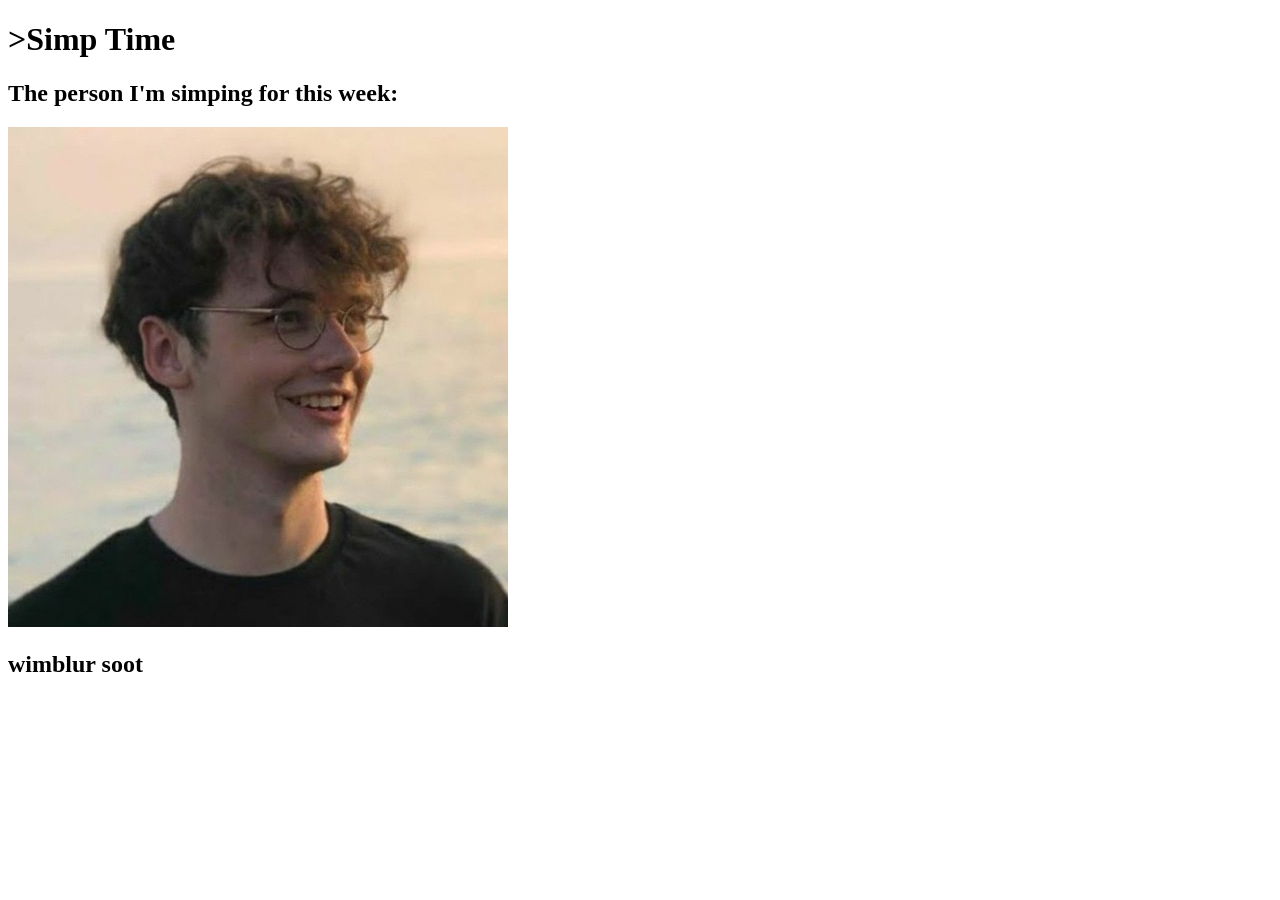
==== simp-station.html @ 95757215 "header" ====
<!DOCTYPE html>

<head>

</head>

<body>
<!-- header element -->
    <header>
     <h1>>Simp Time</h1>
    
    <h2>The person I'm simping for this week:</h2>
    <img src="img/wimblur soot.jpg">
    <h2>wimblur soot</h2>
    </header>

<!-- main element -->



</body>
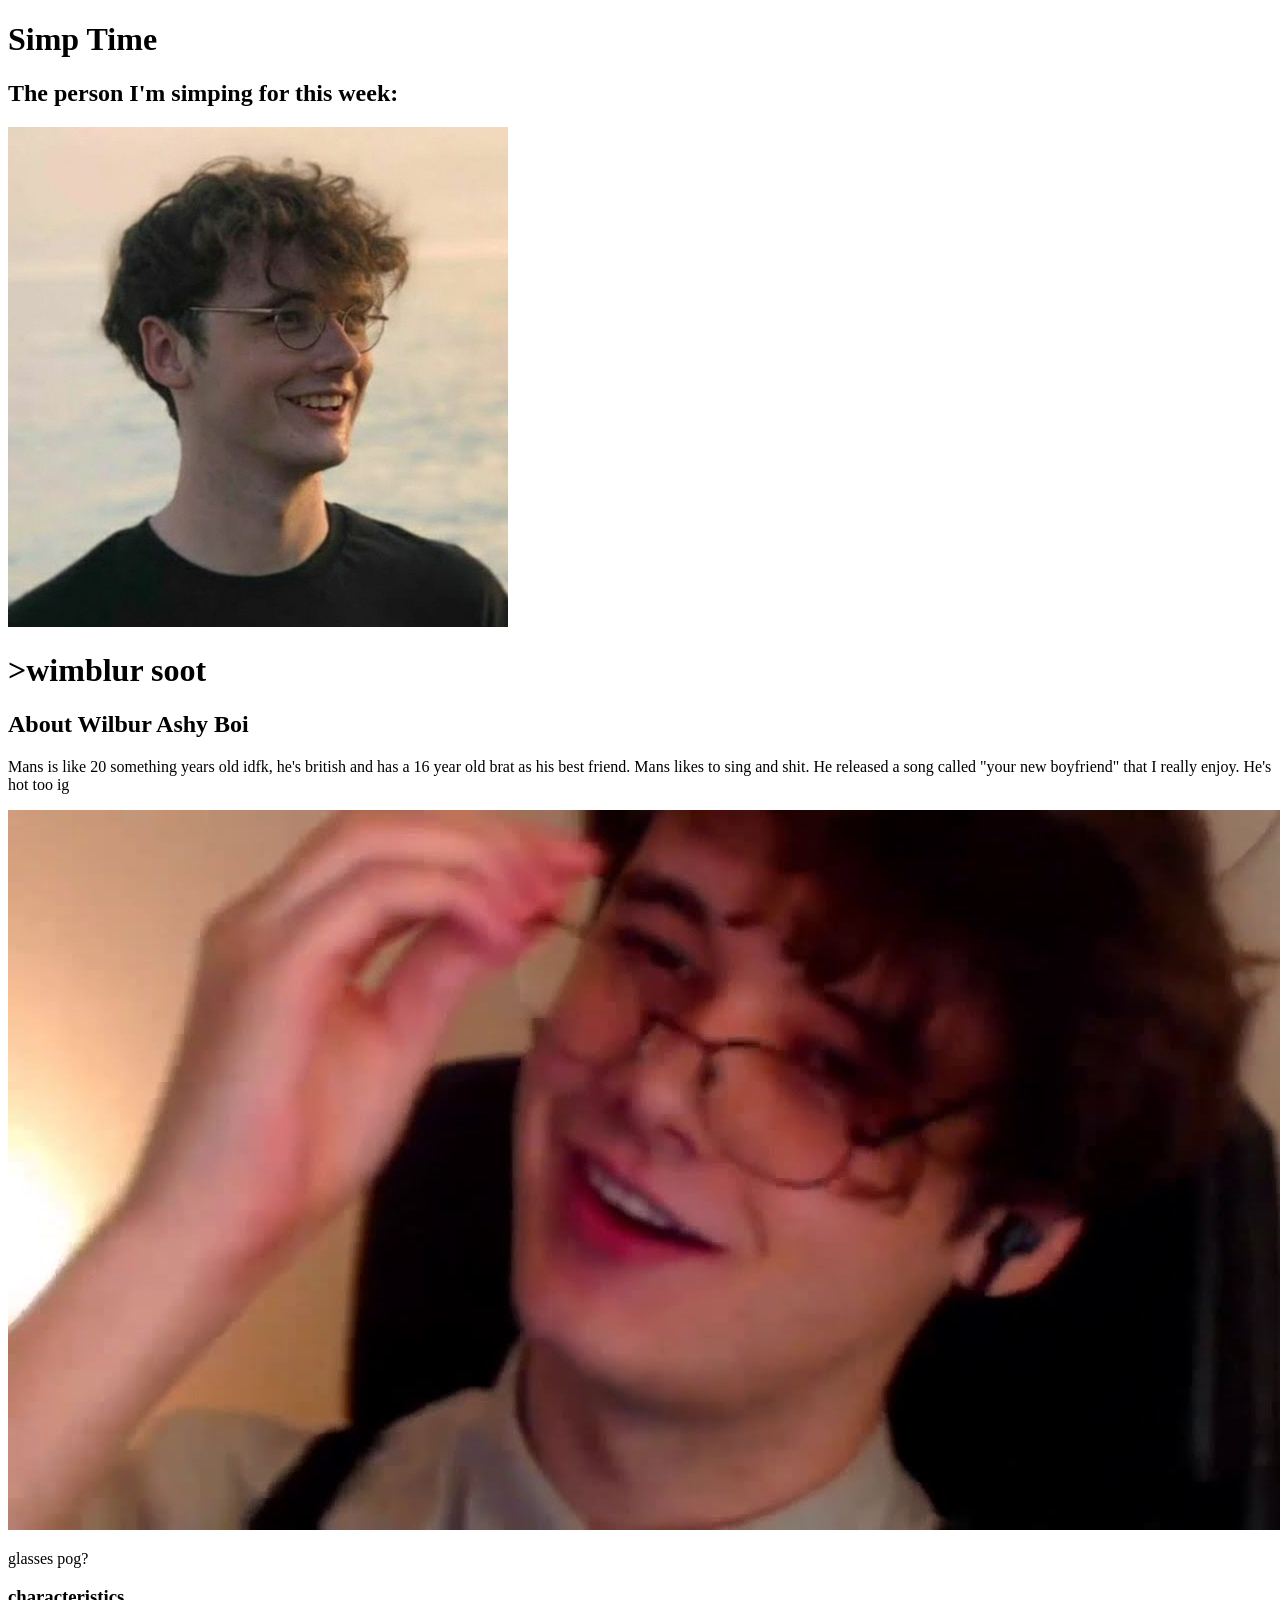
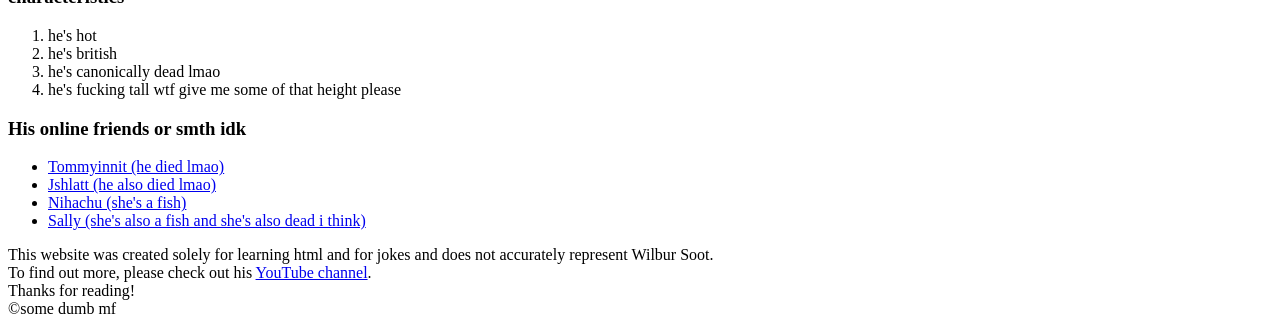
==== commit 8ae18edd: "HTML html and favicon" ====
--- a/simp-station.html
+++ b/simp-station.html
@@ -1,22 +1,69 @@
 <!DOCTYPE html>
 
+<!-- head element -->
+
 <head>
-
+    <title>Simp Station yuhhh</title>
+    <link rel="icon" href="img/wimblur soot.jpg">
 </head>
 
 <body>
 <!-- header element -->
     <header>
-     <h1>>Simp Time</h1>
+     <h1>Simp Time</h1>
     
     <h2>The person I'm simping for this week:</h2>
     <img src="img/wimblur soot.jpg">
-    <h2>wimblur soot</h2>
+    <h1>>wimblur soot</h1>
     </header>
 
 <!-- main element -->
 
+<main>
 
+    <h2>About Wilbur Ashy Boi</h2>
+
+    <p>Mans is like 20 something years old idfk, he's british and has a 16 year old brat as his best friend.
+    Mans likes to sing and shit. He released a song called "your new boyfriend" that I really enjoy. He's hot too ig
+    </p>
+
+    <img src="img/wilby-big.jpg">
+    <p>glasses pog?</p>
+
+    <!-- characteristics -->
+
+    <h3>characteristics</h3>
+
+    <ol>
+        <li>he's hot</li>
+        <li>he's british</li>
+        <li>he's canonically dead lmao</li>
+        <li>he's fucking tall wtf give me some of that height please</li>
+    </ol>
+
+    <!-- friends -->
+
+    <h3>His online friends or smth idk</h3>
+
+    <ul>
+        <li><a target="_blank" href="https://www.youtube.com/channel/UC5p_l5ZeB_wGjO_yDXwiqvw">Tommyinnit (he died lmao)</a></li>
+        <li><a target="_blank" href="https://www.youtube.com/channel/UCzj25NxFjI5jJM8StIBOvPA">Jshlatt (he also died lmao)</a></li>
+        <li><a target="_blank" href="https://www.youtube.com/channel/UC_bjOaM7jR8lmPoAmaRPPnQ">Nihachu (she's a fish)</a></li>
+        <li><a target="_blank" href="https://dreamteam.fandom.com/wiki/Sally">Sally (she's also a fish and she's also dead i think)</a></li>
+    </ul>
+</main>
+
+<!-- footer element -->
+
+<footer>
+
+    <p>This website was created solely for learning html and for jokes and does not accurately represent Wilbur Soot. <br>
+        To find out more, please check out his <a target="_blank" href= "https://www.youtube.com/channel/UC1n_PfsVqxllCcnMPlxBIjw">YouTube channel</a>.<br>
+        Thanks for reading!<br>
+        &copy;some dumb mf
+    </p>
+
+</footer>
 
 </body>
 
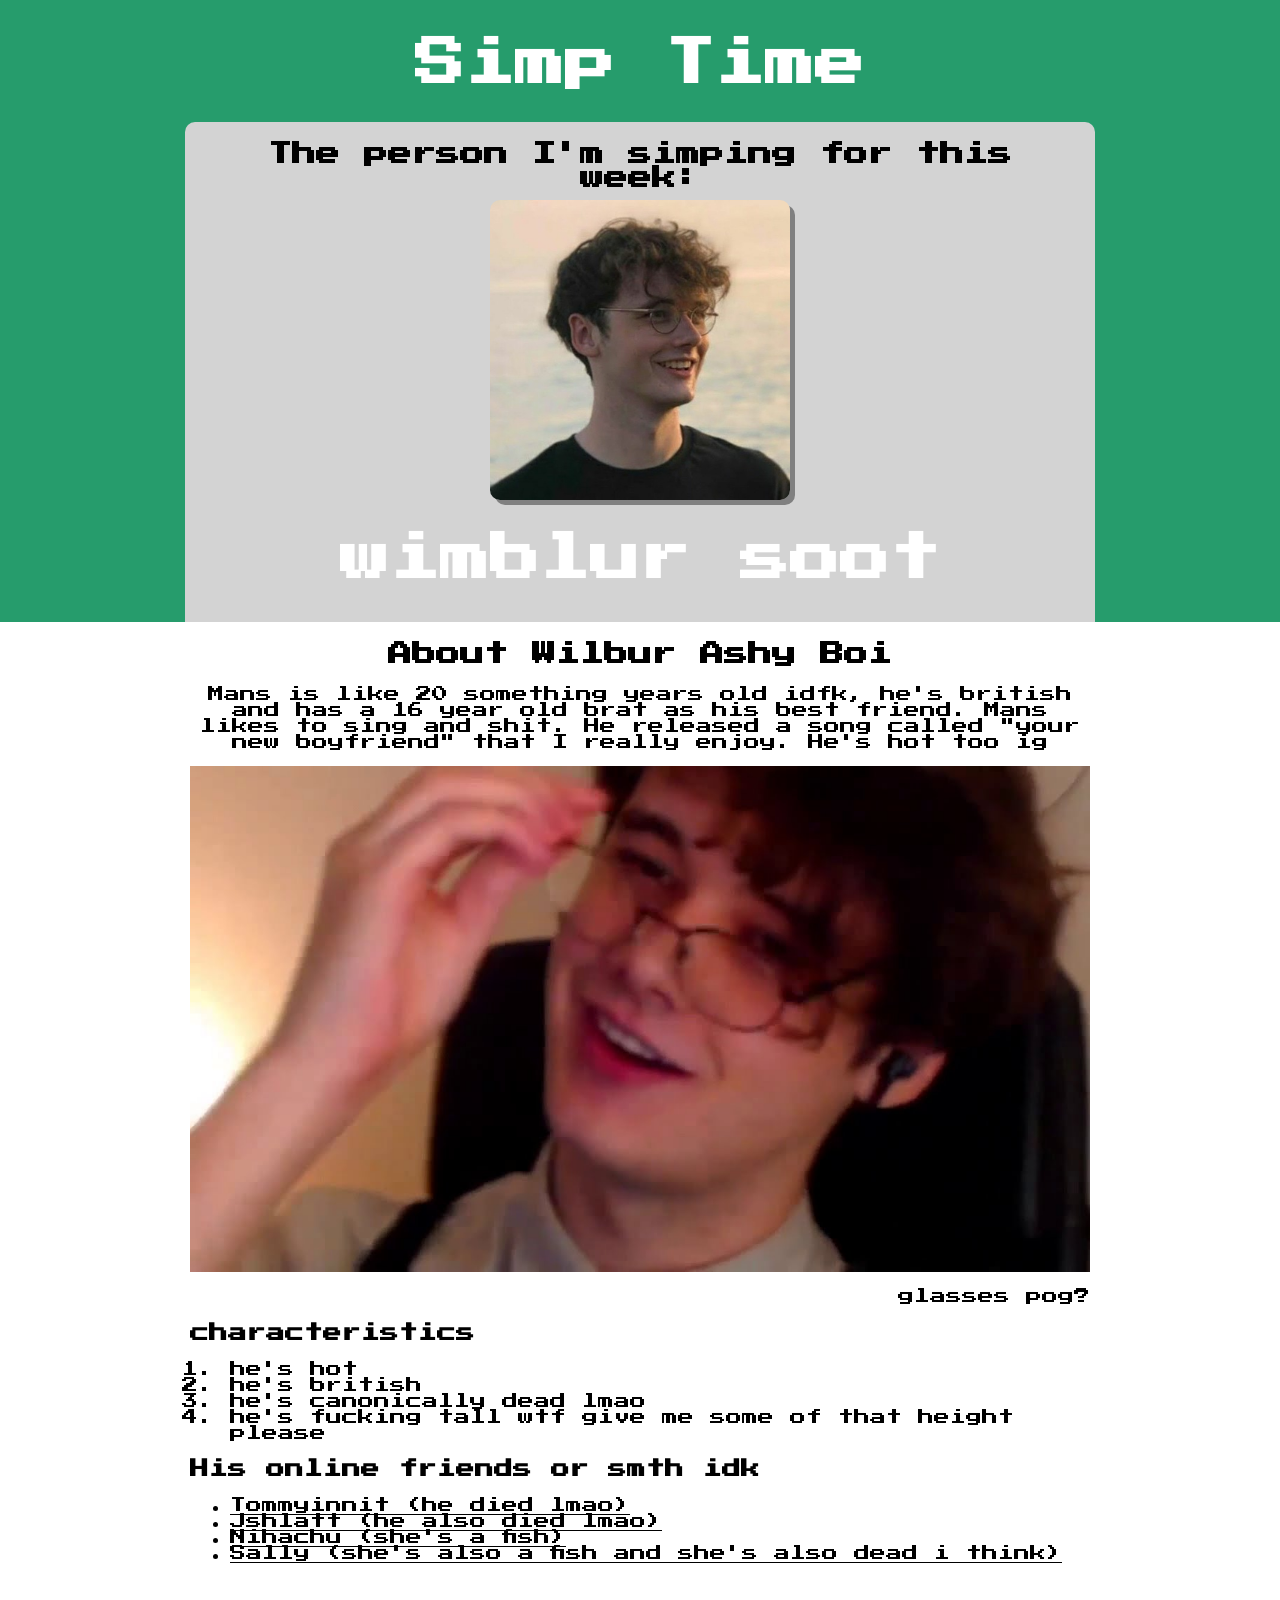
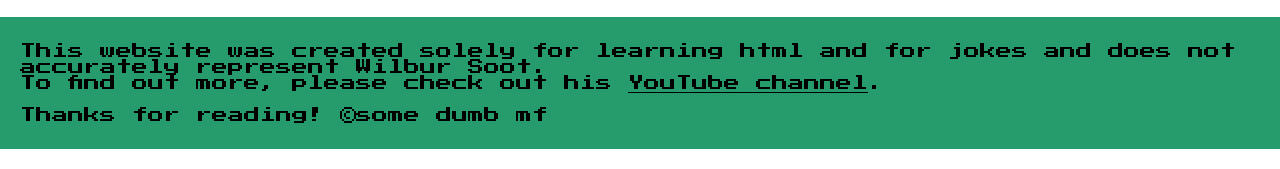
==== commit 33f61b03: "styling added css and formatted some stuff" ====
--- a/simp-station.html
+++ b/simp-station.html
@@ -5,6 +5,9 @@
 <head>
     <title>Simp Station yuhhh</title>
     <link rel="icon" href="img/wimblur soot.jpg">
+    <link rel="stylesheet" type="text/css" href="css/wilbur soot.css">
+    <link rel="preconnect" href="https://fonts.gstatic.com">
+    <link href="https://fonts.googleapis.com/css2?family=Press+Start+2P&display=swap" rel="stylesheet">
 </head>
 
 <body>
@@ -12,9 +15,16 @@
     <header>
      <h1>Simp Time</h1>
     
-    <h2>The person I'm simping for this week:</h2>
-    <img src="img/wimblur soot.jpg">
-    <h1>>wimblur soot</h1>
+        <div class="header2">
+
+            <h2>The person I'm simping for this week:</h2>
+
+            <img src="img/wimblur soot.jpg" width="300px" height="300px">
+
+            <h1>wimblur soot</h1>
+
+        </div>
+
     </header>
 
 <!-- main element -->
@@ -28,7 +38,11 @@
     </p>
 
     <img src="img/wilby-big.jpg">
-    <p>glasses pog?</p>
+    <p style="text-align: right;">glasses pog?</p>
+
+<!-- lists -->
+
+    <div class="lists">
 
     <!-- characteristics -->
 
@@ -51,6 +65,8 @@
         <li><a target="_blank" href="https://www.youtube.com/channel/UC_bjOaM7jR8lmPoAmaRPPnQ">Nihachu (she's a fish)</a></li>
         <li><a target="_blank" href="https://dreamteam.fandom.com/wiki/Sally">Sally (she's also a fish and she's also dead i think)</a></li>
     </ul>
+
+    </div>
 </main>
 
 <!-- footer element -->
@@ -59,8 +75,8 @@
 
     <p>This website was created solely for learning html and for jokes and does not accurately represent Wilbur Soot. <br>
         To find out more, please check out his <a target="_blank" href= "https://www.youtube.com/channel/UC1n_PfsVqxllCcnMPlxBIjw">YouTube channel</a>.<br>
-        Thanks for reading!<br>
-        &copy;some dumb mf
+        <br>
+        Thanks for reading! &copy;some dumb mf
     </p>
 
 </footer>
--- a/css/wilbur soot.css
+++ b/css/wilbur soot.css
@@ -0,0 +1,71 @@
+body{
+    margin: 0px;
+    font-family: 'Press Start 2P', cursive;
+}
+
+header{
+    background-color: #269C6C;
+    text-align: center;
+    padding-top: 5px;
+    padding-bottom: 0;
+    
+}
+ 
+header h1{
+    color:white;
+    font-size: 50px;
+}
+
+header img{
+    border-radius: 10px;
+    box-shadow: grey 5px 5px;
+    margin-top: 10px;
+}
+
+main{
+    max-width: 900px;
+    text-align: center;
+    margin:0 auto;
+    padding: 0 20px 40px 20px
+    
+}
+
+main img{
+    max-width: 100%;
+}
+
+a{
+    color: black;
+}
+
+a:hover{
+    color: darkslategrey;
+}
+
+.lists{
+    text-align: left;
+}
+
+.header2{
+    background-color: lightgrey;
+    padding: 5px;
+    max-width: 900px;
+    margin: 0 auto;
+    border-radius: 10px 10px 0 0 ;
+
+}
+
+header h2{
+    margin: 15px 10px 0px 10px; 
+    
+}
+
+footer{
+    background-color: #269C6C;
+    padding: 10px;
+    margin-bottom: 20px;
+}
+
+footer p{
+    margin-left: 10px
+}
